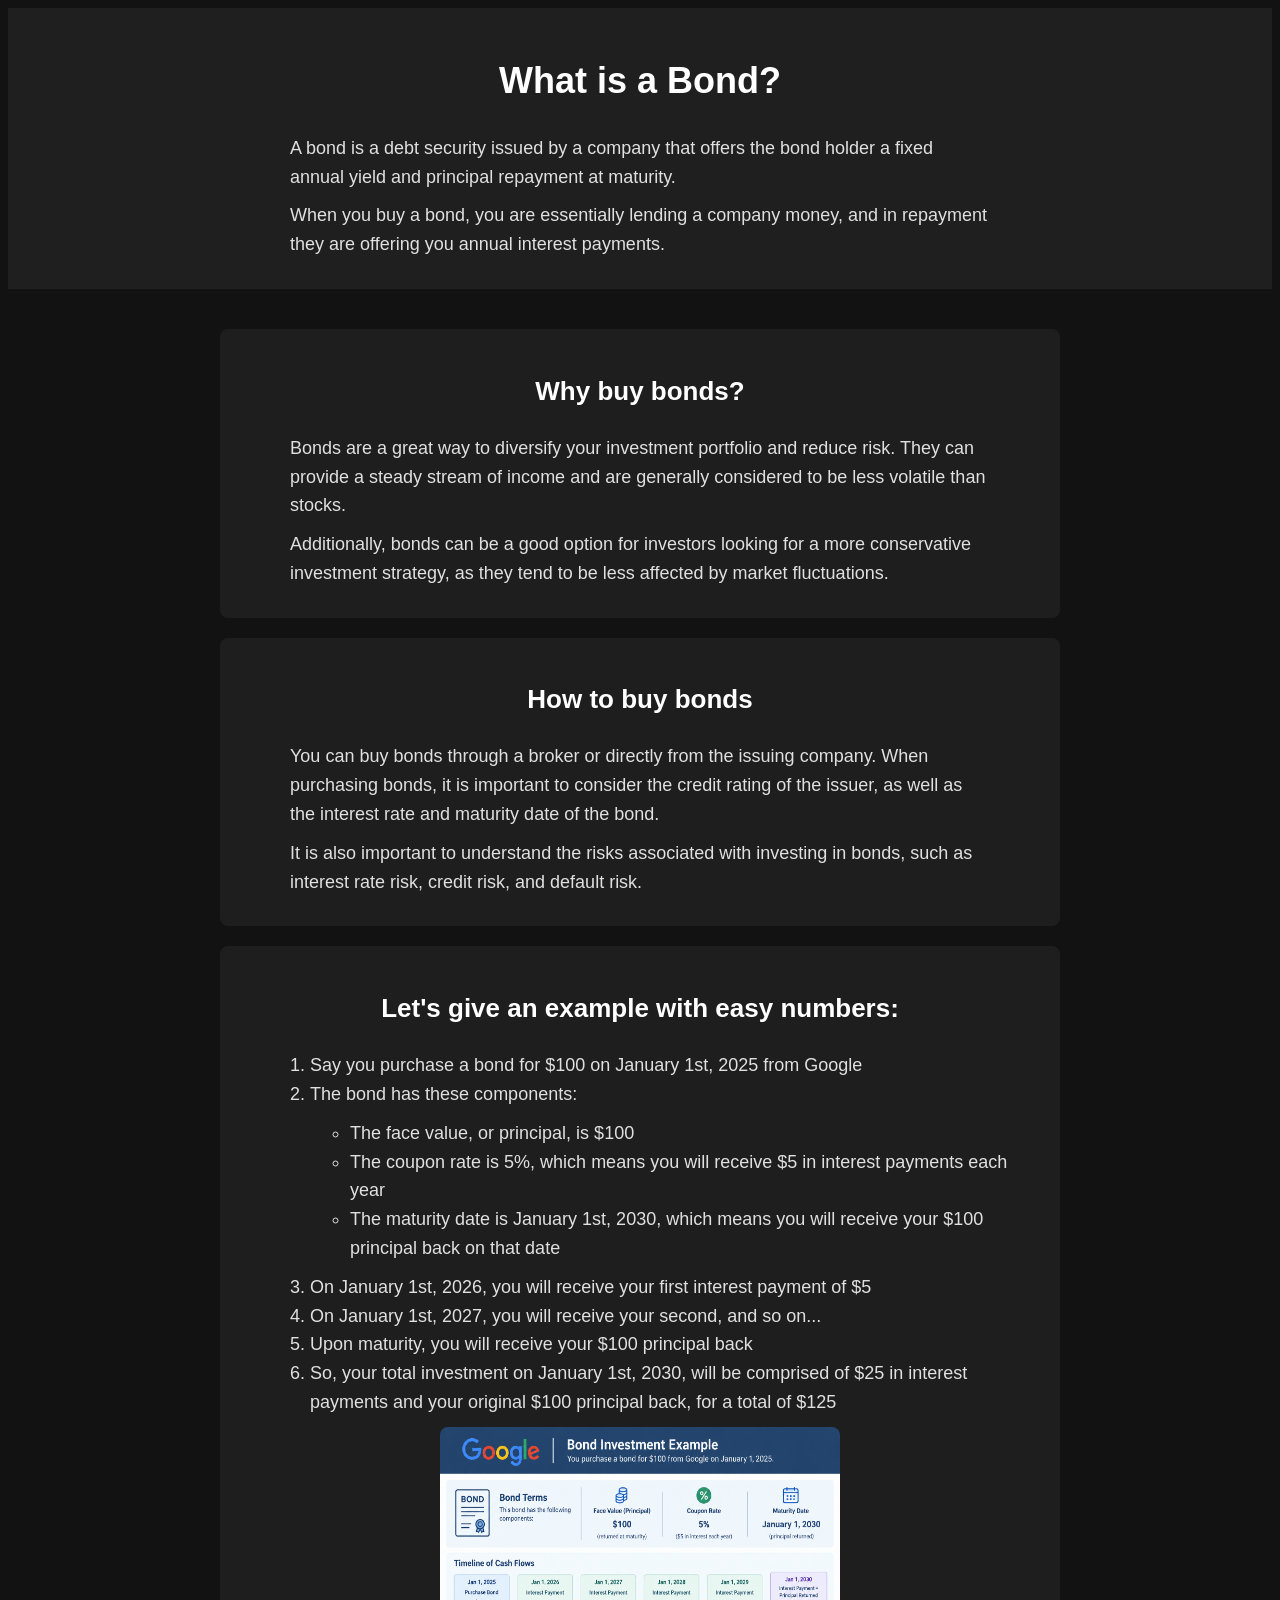
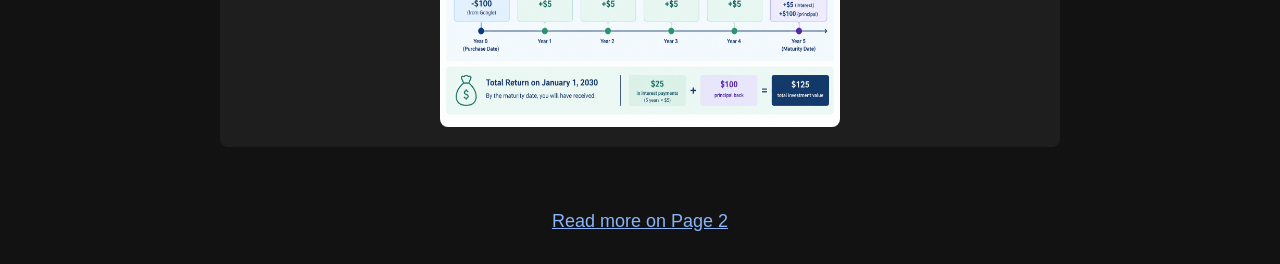
==== index.html @ b2c699c2 "Add CSS stylesheet with dark theme and link it in both pages Co-Authored-By: Claude Sonnet 5 <norepl" ====
<html>
     <!-- Create Title -->
<head>
    <title>How Bonds Work</title>
    <link rel="stylesheet" href="css/style.css">
</head>
<body>
    <!-- Page title and intro -->
    <header>
        <h1>What is a Bond?</h1>
        <p>A bond is a debt security issued by a company that offers the bond holder a fixed annual yield and principal repayment at maturity. </p>
        <p>When you buy a bond, you are essentially lending a company money, and in repayment they are offering you annual interest payments. </p>
    </header>

    <main>
        <!-- Why buy bonds -->
        <article>
            <h2>Why buy bonds?</h2>
            <p>Bonds are a great way to diversify your investment portfolio and reduce risk. They can provide a steady stream of income and are generally considered to be less volatile than stocks. </p>
            <p>Additionally, bonds can be a good option for investors looking for a more conservative investment strategy, as they tend to be less affected by market fluctuations. </p>
        </article>

        <!-- How to buy bonds -->
        <article>
            <h2>How to buy bonds</h2>
            <p>You can buy bonds through a broker or directly from the issuing company. When purchasing bonds, it is important to consider the credit rating of the issuer, as well as the interest rate and maturity date of the bond. </p>
            <p>It is also important to understand the risks associated with investing in bonds, such as interest rate risk, credit risk, and default risk. </p>
        </article>

        <!-- Example using lists (ordered and unordered) -->
        <article>
            <h2>Let's give an example with easy numbers:</h2>

            <section>
                <ol>
                    <li>Say you purchase a bond for $100 on January 1st, 2025 from Google</li>
                    <li>The bond has these components:
                        <ul>
                            <li>The face value, or principal, is $100</li>
                            <li>The coupon rate is 5%, which means you will receive $5 in interest payments each year</li>
                            <li>The maturity date is January 1st, 2030, which means you will receive your $100 principal back on that date</li>
                        </ul>
                    </li>
                    <li>On January 1st, 2026, you will receive your first interest payment of $5</li>
                    <li>On January 1st, 2027, you will receive your second, and so on...</li>
                    <li>Upon maturity, you will receive your $100 principal back</li>
                    <li>So, your total investment on January 1st, 2030, will be comprised of $25 in interest payments and your original $100 principal back, for a total of $125</li>
                </ol>
            </section>

            <!-- Image explanation -->
            <section>
                <img src="how_bonds_work_image.png" alt="Bond Example Image" width="500" height="300">
            </section>
        </article>
    </main>

    <!-- Navigation to page 2 -->
    <nav>
        <a href="page2.html">Read more on Page 2</a>
    </nav>
</body>
</html>
---- css/style.css ----
* {
  font-family: sans-serif;
}

body {
  background-color: #121212;
  color: #e0e0e0;
  font-size: 18px;
  line-height: 1.6;
}

header {
  background-color: #1f1f1f;
  text-align: center;
  padding: 20px;
}

h1 {
  font-size: 36px;
  text-align: center;
  color: #ffffff;
}

h2 {
  font-size: 26px;
  text-align: center;
  color: #ffffff;
}

p {
  text-align: left;
  max-width: 700px;
  margin: 10px auto;
}

main {
  padding: 20px;
}

article {
  background-color: #1e1e1e;
  border-radius: 8px;
  padding: 20px;
  margin: 20px auto;
  max-width: 800px;
}

ol, ul {
  max-width: 700px;
  margin: 10px auto;
}

img {
  width: 50%;
  border-radius: 8px;
  display: block;
  margin: auto;
}

nav {
  text-align: center;
  padding: 20px;
}

nav a {
  color: #8ab4f8;
}
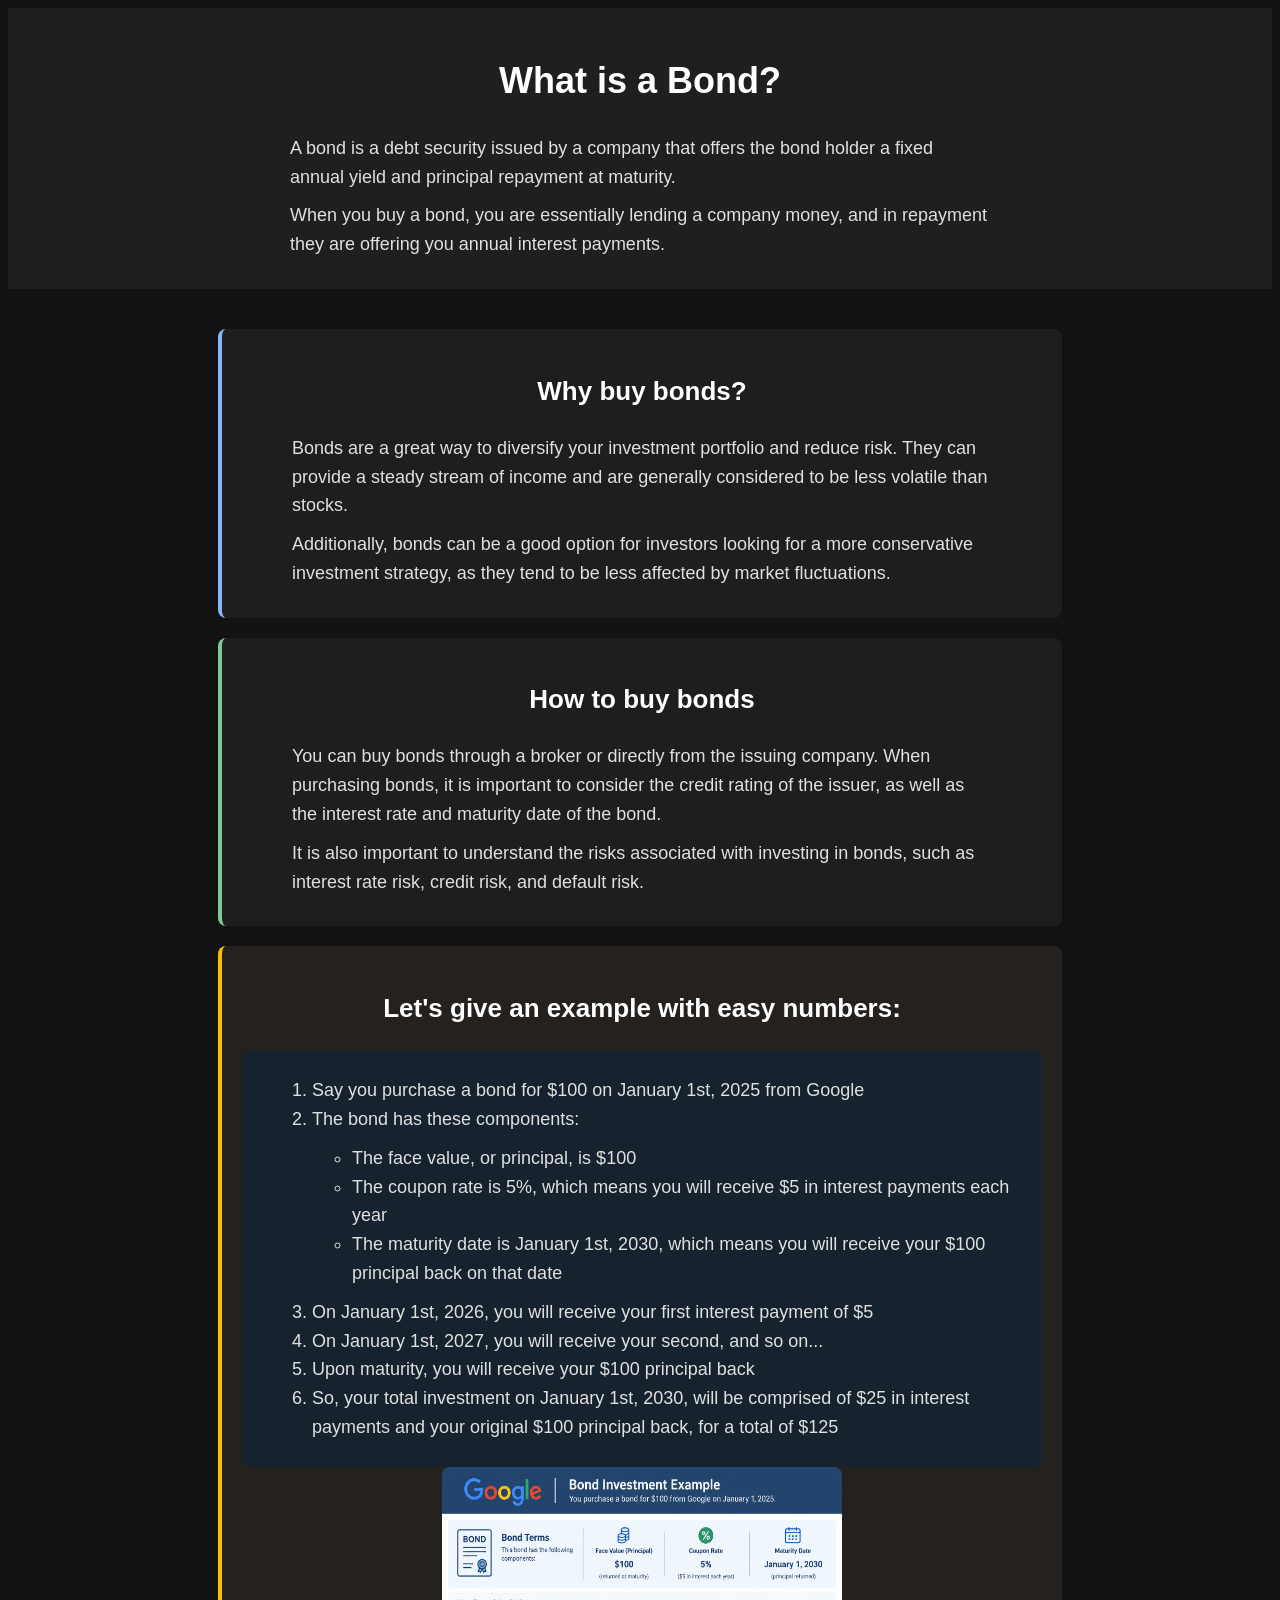
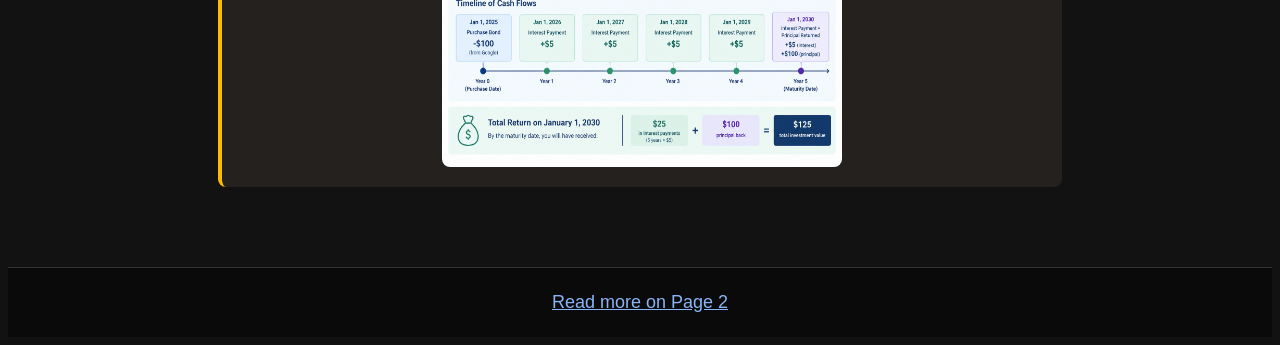
==== commit ee1b6724: "Add classes and IDs for section-level styling Co-Authored-By: Claude Sonnet 5 <noreply@anthropic.com" ====
--- a/index.html
+++ b/index.html
@@ -14,24 +14,24 @@
 
     <main>
         <!-- Why buy bonds -->
-        <article>
+        <article class="content-section">
             <h2>Why buy bonds?</h2>
             <p>Bonds are a great way to diversify your investment portfolio and reduce risk. They can provide a steady stream of income and are generally considered to be less volatile than stocks. </p>
             <p>Additionally, bonds can be a good option for investors looking for a more conservative investment strategy, as they tend to be less affected by market fluctuations. </p>
         </article>
 
         <!-- How to buy bonds -->
-        <article>
+        <article id="how-to-buy" class="content-section">
             <h2>How to buy bonds</h2>
             <p>You can buy bonds through a broker or directly from the issuing company. When purchasing bonds, it is important to consider the credit rating of the issuer, as well as the interest rate and maturity date of the bond. </p>
             <p>It is also important to understand the risks associated with investing in bonds, such as interest rate risk, credit risk, and default risk. </p>
         </article>
 
         <!-- Example using lists (ordered and unordered) -->
-        <article>
+        <article id="bond-example" class="content-section">
             <h2>Let's give an example with easy numbers:</h2>
 
-            <section>
+            <section class="bond-list">
                 <ol>
                     <li>Say you purchase a bond for $100 on January 1st, 2025 from Google</li>
                     <li>The bond has these components:
--- a/css/style.css
+++ b/css/style.css
@@ -58,10 +58,47 @@
 }
 
 nav {
+  background-color: #0a0a0a;
   text-align: center;
   padding: 20px;
+  margin-top: 40px;
+  border-top: 1px solid #333333;
 }
 
 nav a {
   color: #8ab4f8;
 }
+
+/* Classes */
+.content-section {
+  border-left: 4px solid #8ab4f8;
+}
+
+.risk-topic {
+  background-color: #2a1e1e;
+  border-left-color: #e57373;
+}
+
+.bond-list {
+  background-color: #16232e;
+  border-radius: 6px;
+  padding: 15px;
+}
+
+/* IDs */
+#how-to-buy {
+  border-left-color: #81c995;
+}
+
+#bond-example {
+  background-color: #24211e;
+  border-left-color: #fbbc04;
+}
+
+#interest-rate-risk {
+  border-left-color: #f28b82;
+}
+
+#credit-risk {
+  border-left-color: #ff8a65;
+}
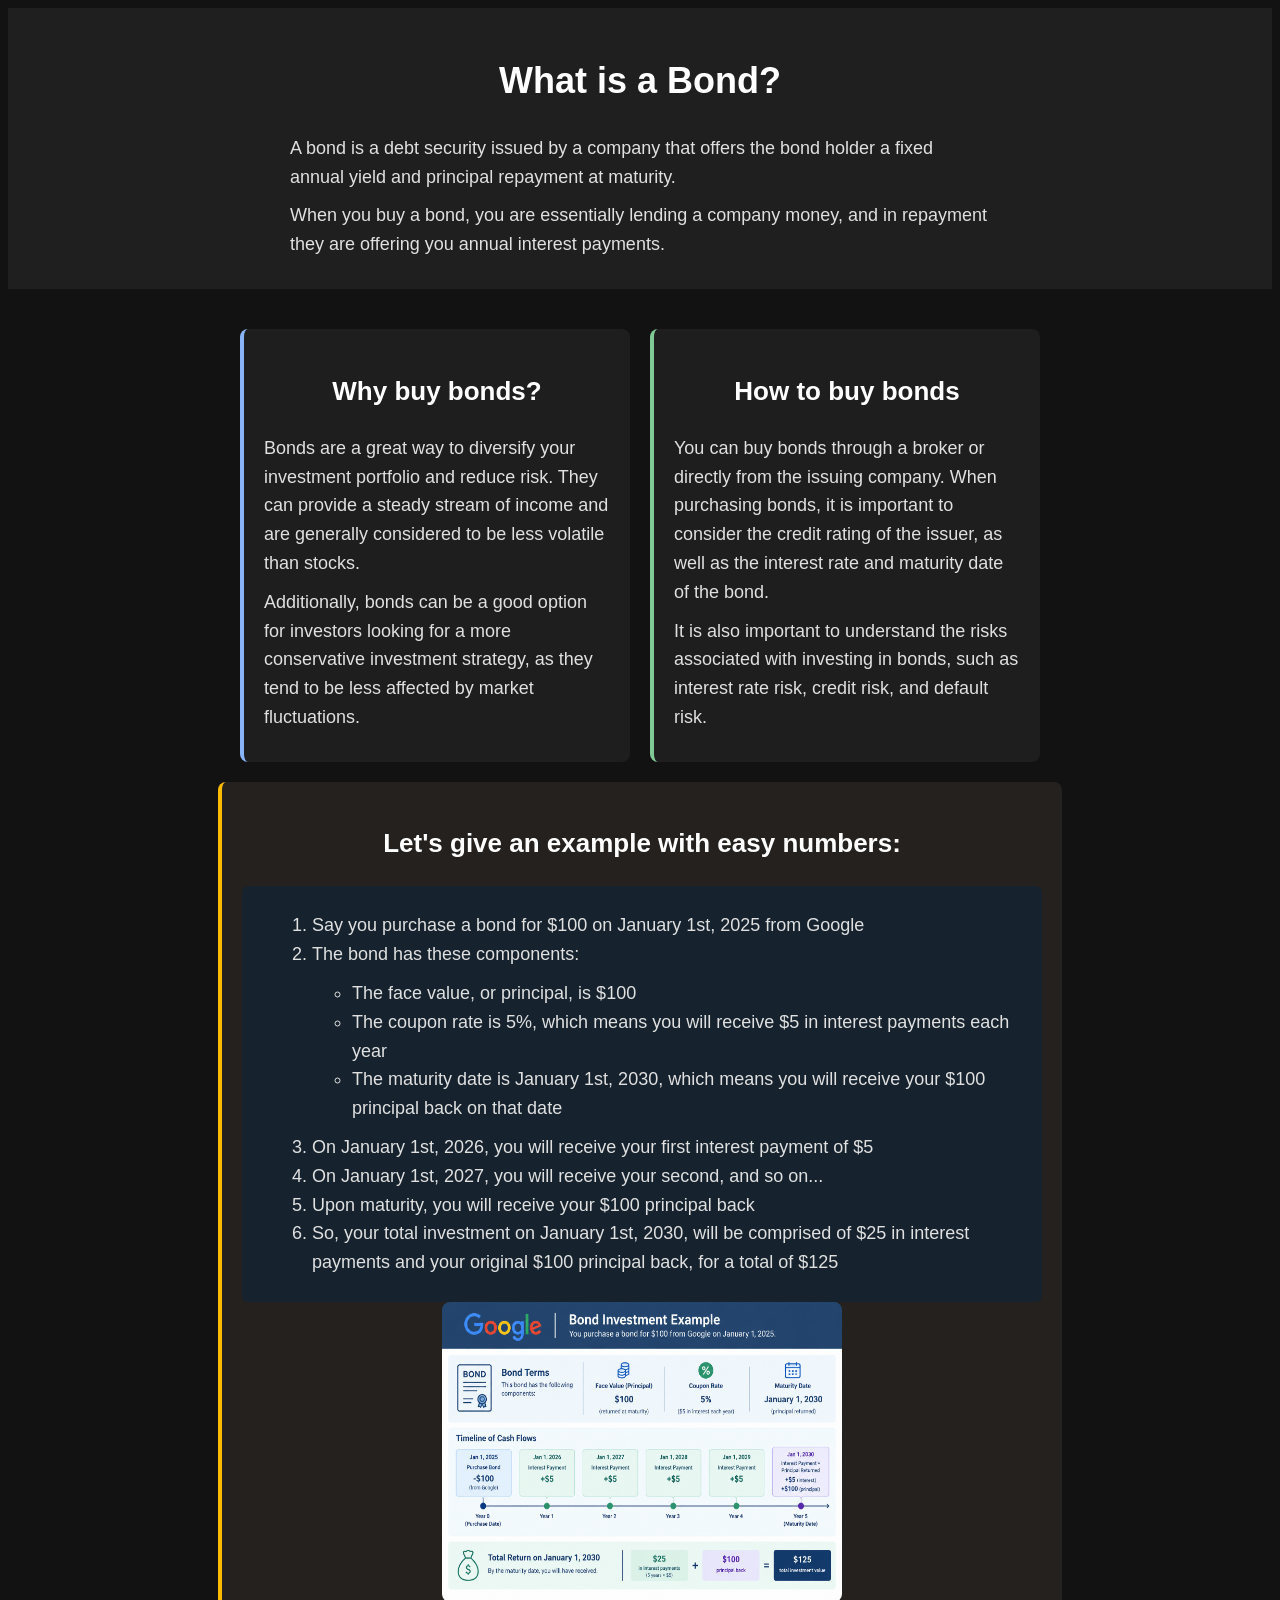
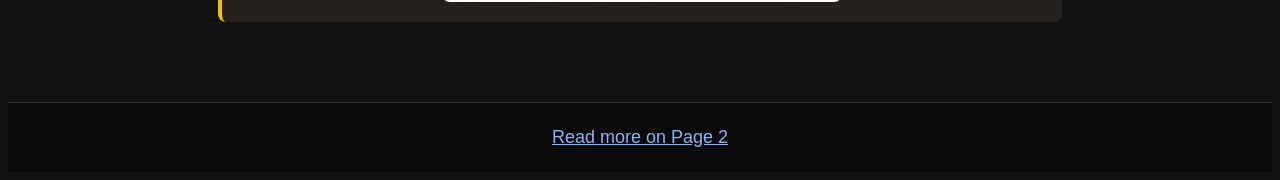
==== commit ed68b9fa: "Add flexbox layout for side-by-side sections and comment styles Co-Authored-By: Claude Sonnet 5 <nor" ====
--- a/index.html
+++ b/index.html
@@ -13,19 +13,21 @@
     </header>
 
     <main>
-        <!-- Why buy bonds -->
-        <article class="content-section">
-            <h2>Why buy bonds?</h2>
-            <p>Bonds are a great way to diversify your investment portfolio and reduce risk. They can provide a steady stream of income and are generally considered to be less volatile than stocks. </p>
-            <p>Additionally, bonds can be a good option for investors looking for a more conservative investment strategy, as they tend to be less affected by market fluctuations. </p>
-        </article>
+        <div id="bond-info-wrapper">
+            <!-- Why buy bonds -->
+            <article id="why-buy" class="content-section">
+                <h2>Why buy bonds?</h2>
+                <p>Bonds are a great way to diversify your investment portfolio and reduce risk. They can provide a steady stream of income and are generally considered to be less volatile than stocks. </p>
+                <p>Additionally, bonds can be a good option for investors looking for a more conservative investment strategy, as they tend to be less affected by market fluctuations. </p>
+            </article>
 
-        <!-- How to buy bonds -->
-        <article id="how-to-buy" class="content-section">
-            <h2>How to buy bonds</h2>
-            <p>You can buy bonds through a broker or directly from the issuing company. When purchasing bonds, it is important to consider the credit rating of the issuer, as well as the interest rate and maturity date of the bond. </p>
-            <p>It is also important to understand the risks associated with investing in bonds, such as interest rate risk, credit risk, and default risk. </p>
-        </article>
+            <!-- How to buy bonds -->
+            <article id="how-to-buy" class="content-section">
+                <h2>How to buy bonds</h2>
+                <p>You can buy bonds through a broker or directly from the issuing company. When purchasing bonds, it is important to consider the credit rating of the issuer, as well as the interest rate and maturity date of the bond. </p>
+                <p>It is also important to understand the risks associated with investing in bonds, such as interest rate risk, credit risk, and default risk. </p>
+            </article>
+        </div>
 
         <!-- Example using lists (ordered and unordered) -->
         <article id="bond-example" class="content-section">
--- a/css/style.css
+++ b/css/style.css
@@ -1,7 +1,9 @@
+/* Apply the same readable font to every element on the page */
 * {
   font-family: sans-serif;
 }
 
+/* Dark theme base: dark background, light text, comfortable reading size/line-height */
 body {
   background-color: #121212;
   color: #e0e0e0;
@@ -9,34 +11,40 @@
   line-height: 1.6;
 }
 
+/* Give the header a slightly lighter panel color and center its content */
 header {
   background-color: #1f1f1f;
   text-align: center;
   padding: 20px;
 }
 
+/* Main page title: large, centered, and bright white for contrast on dark background */
 h1 {
   font-size: 36px;
   text-align: center;
   color: #ffffff;
 }
 
+/* Section headings: smaller than h1 but still centered and bright */
 h2 {
   font-size: 26px;
   text-align: center;
   color: #ffffff;
 }
 
+/* Keep paragraph text left-aligned and limited in width so lines stay easy to read */
 p {
   text-align: left;
   max-width: 700px;
   margin: 10px auto;
 }
 
+/* Add breathing room around the main content area */
 main {
   padding: 20px;
 }
 
+/* Give each article its own card-like panel, separated from the dark page background */
 article {
   background-color: #1e1e1e;
   border-radius: 8px;
@@ -45,11 +53,28 @@
   max-width: 800px;
 }
 
+/* Flex container: places the "Why buy bonds" and "How to buy bonds" articles side by side with spacing between them */
+#bond-info-wrapper {
+  display: flex;
+  gap: 20px;
+  max-width: 800px;
+  margin: 20px auto;
+}
+
+/* Flex items: let each article inside the wrapper share the row equally */
+#bond-info-wrapper article {
+  flex: 1;
+  margin: 0;
+  max-width: none;
+}
+
+/* Constrain and center lists so they line up with the paragraph text width */
 ol, ul {
   max-width: 700px;
   margin: 10px auto;
 }
 
+/* Scale the image down, round its corners, and center it on the page */
 img {
   width: 50%;
   border-radius: 8px;
@@ -57,6 +82,7 @@
   margin: auto;
 }
 
+/* Style the nav like a footer: near-black background and a top border to separate it from the content above */
 nav {
   background-color: #0a0a0a;
   text-align: center;
@@ -65,40 +91,50 @@
   border-top: 1px solid #333333;
 }
 
+/* Make footer/nav links a readable light blue on the dark background */
 nav a {
   color: #8ab4f8;
 }
 
 /* Classes */
+
+/* Shared style for every article "card": a blue accent border marks it as a content section */
 .content-section {
   border-left: 4px solid #8ab4f8;
 }
 
+/* Overrides .content-section on risk-related articles: a reddish tint/border signals caution */
 .risk-topic {
   background-color: #2a1e1e;
   border-left-color: #e57373;
 }
 
+/* Highlight the step-by-step bond example with its own dark-blue background */
 .bond-list {
   background-color: #16232e;
   border-radius: 6px;
   padding: 15px;
 }
 
-/* IDs */
+/* IDs (each targets one unique section, overriding the accent border color from .content-section) */
+
+/* "How to buy bonds" gets a green accent border */
 #how-to-buy {
   border-left-color: #81c995;
 }
 
+/* The worked example gets a gold accent border and a warm background tint */
 #bond-example {
   background-color: #24211e;
   border-left-color: #fbbc04;
 }
 
+/* "Interest Rate Risk" gets a coral accent border */
 #interest-rate-risk {
   border-left-color: #f28b82;
 }
 
+/* "Credit Risk" gets an orange accent border, distinct from the other risk section */
 #credit-risk {
   border-left-color: #ff8a65;
 }
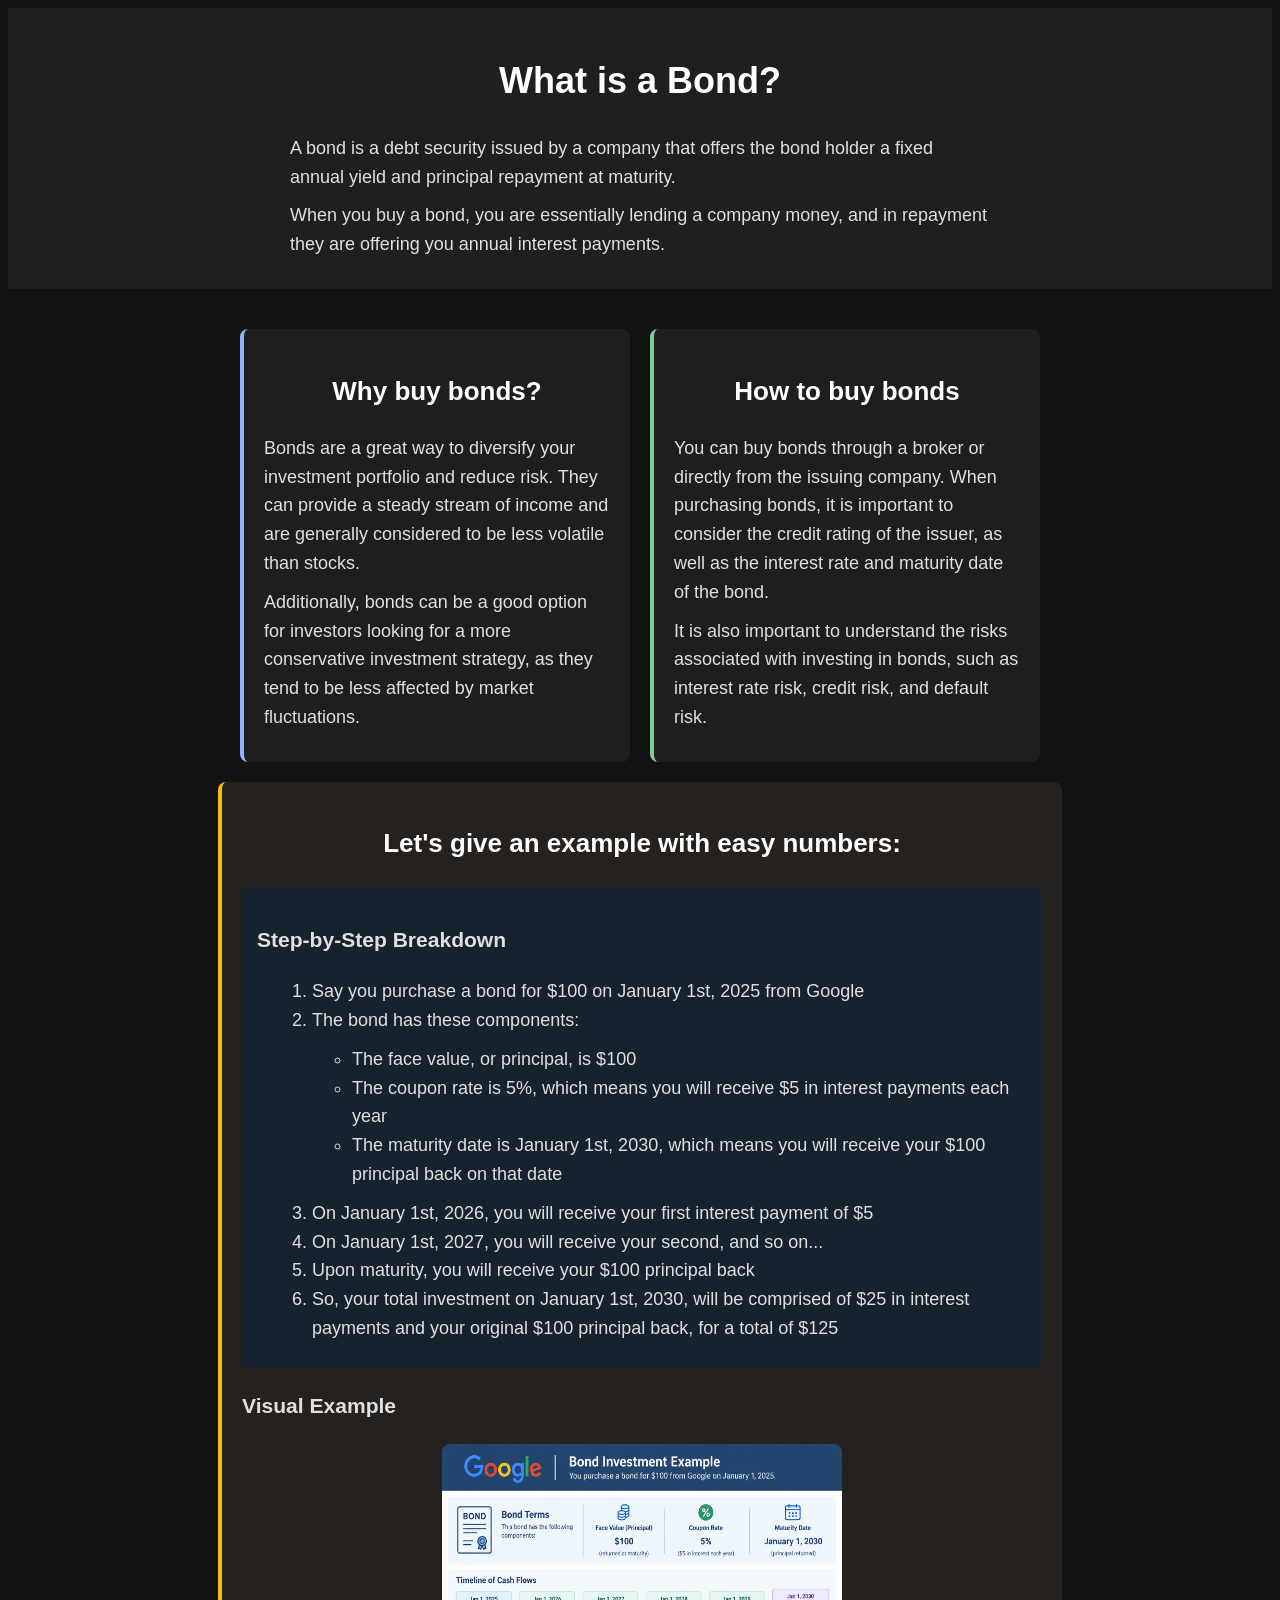
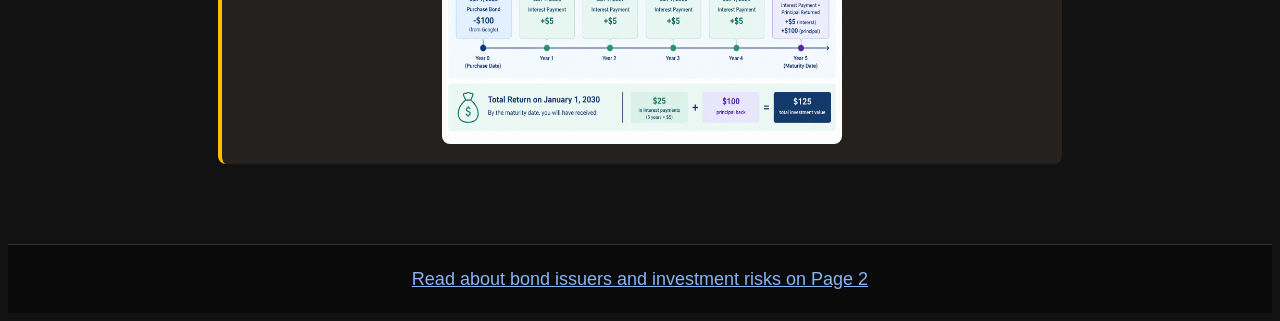
==== commit 43683492: "Improve accessibility: heading structure, alt text, link text, and semantic landmarks" ====
--- a/index.html
+++ b/index.html
@@ -13,7 +13,7 @@
     </header>
 
     <main>
-        <div id="bond-info-wrapper">
+        <section id="bond-info-wrapper">
             <!-- Why buy bonds -->
             <article id="why-buy" class="content-section">
                 <h2>Why buy bonds?</h2>
@@ -27,13 +27,14 @@
                 <p>You can buy bonds through a broker or directly from the issuing company. When purchasing bonds, it is important to consider the credit rating of the issuer, as well as the interest rate and maturity date of the bond. </p>
                 <p>It is also important to understand the risks associated with investing in bonds, such as interest rate risk, credit risk, and default risk. </p>
             </article>
-        </div>
+        </section>
 
         <!-- Example using lists (ordered and unordered) -->
         <article id="bond-example" class="content-section">
             <h2>Let's give an example with easy numbers:</h2>
 
             <section class="bond-list">
+                <h3>Step-by-Step Breakdown</h3>
                 <ol>
                     <li>Say you purchase a bond for $100 on January 1st, 2025 from Google</li>
                     <li>The bond has these components:
@@ -52,14 +53,17 @@
 
             <!-- Image explanation -->
             <section>
-                <img src="how_bonds_work_image.png" alt="Bond Example Image" width="500" height="300">
+                <h3>Visual Example</h3>
+                <img src="how_bonds_work_image.png" alt="Infographic of a $100 Google bond purchased January 1, 2025, with a 5% coupon rate and a January 1, 2030 maturity date. A timeline shows $5 interest payments each year from 2026 through 2029, followed by a final payment of $5 interest plus the $100 principal in 2030, for a total return of $125." width="500" height="300">
             </section>
         </article>
     </main>
 
     <!-- Navigation to page 2 -->
-    <nav>
-        <a href="page2.html">Read more on Page 2</a>
-    </nav>
+    <footer>
+        <nav>
+            <a href="page2.html">Read about bond issuers and investment risks on Page 2</a>
+        </nav>
+    </footer>
 </body>
 </html>
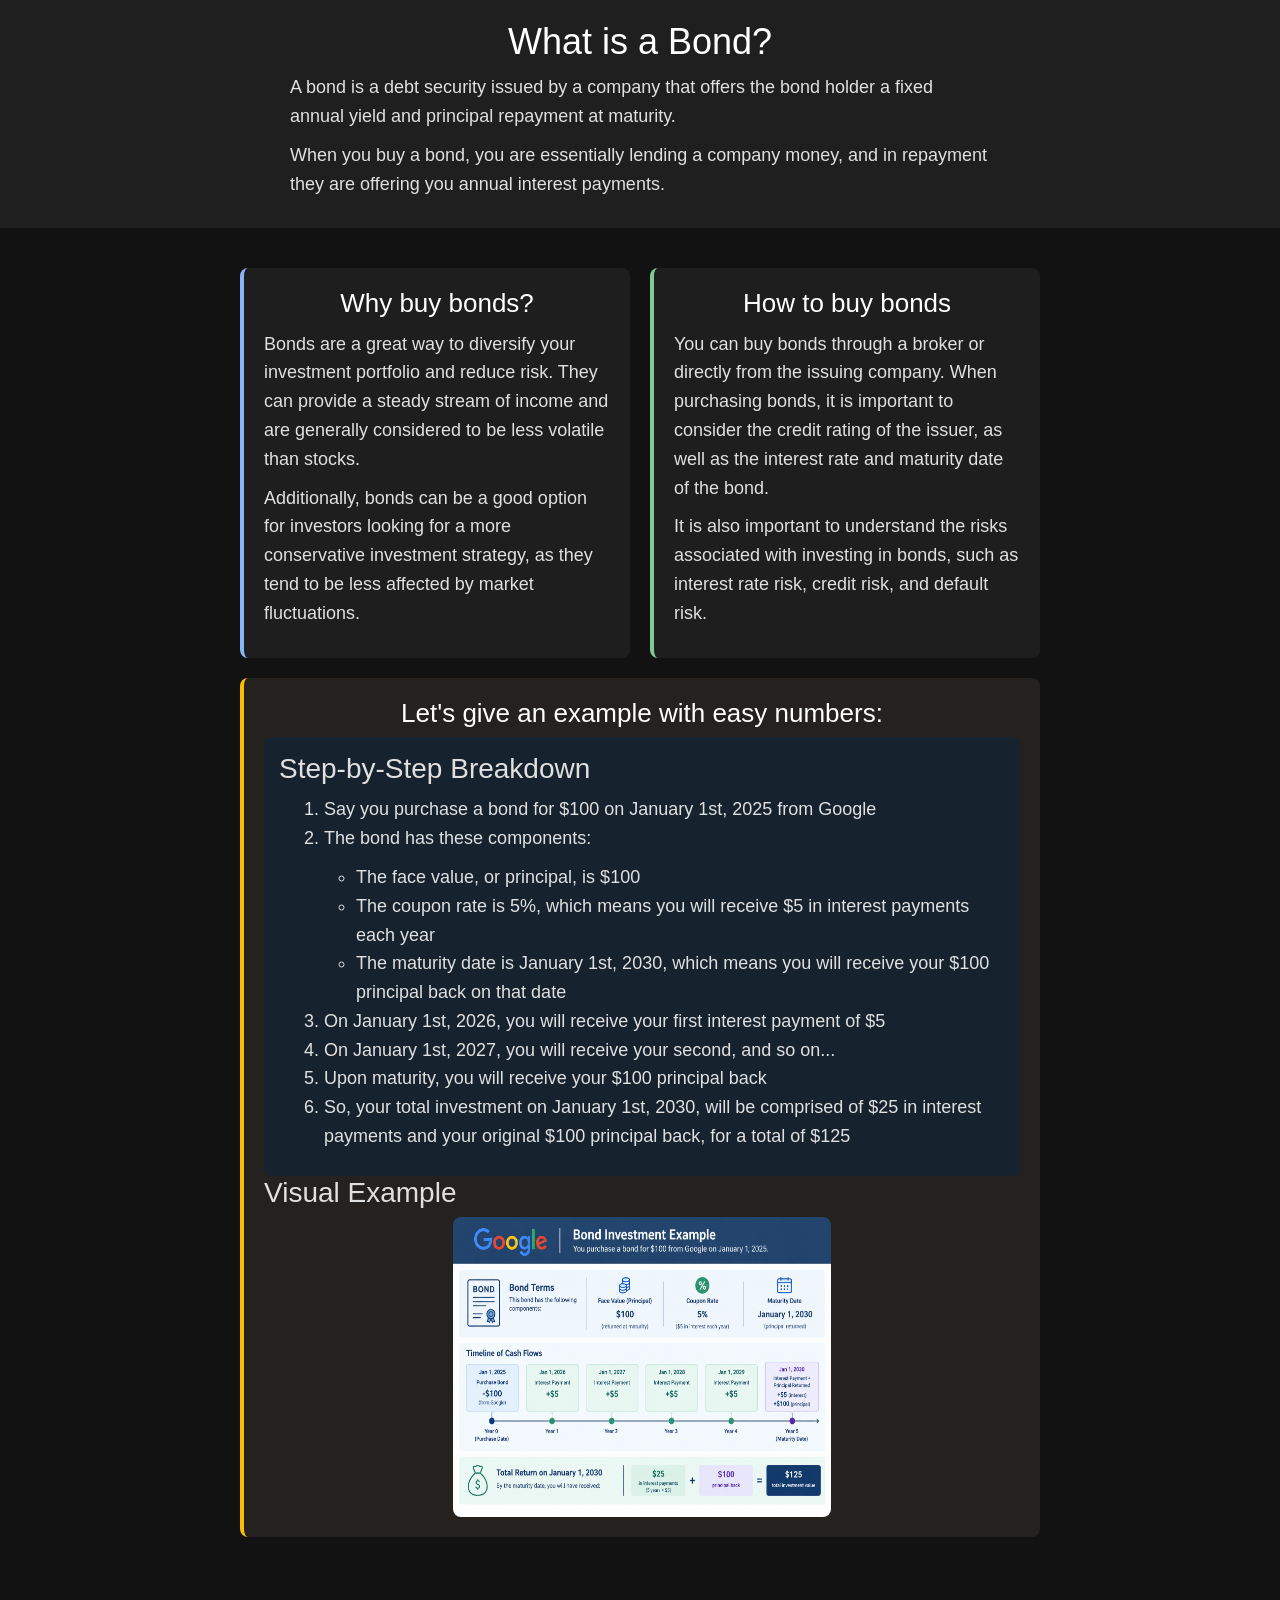
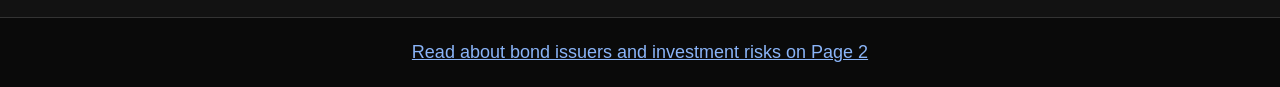
==== commit 5e17ecec: "Add Bootstrap 5.3.3 CDN linkes to all HTML pages" ====
--- a/index.html
+++ b/index.html
@@ -1,7 +1,10 @@
-<html>
+<html lang="en">
      <!-- Create Title -->
 <head>
     <title>How Bonds Work</title>
+    <!-- Link to Bootstrap -->
+    <link href="https://cdn.jsdelivr.net/npm/bootstrap@5.3.3/dist/css/bootstrap.min.css" rel="stylesheet" integrity="sha384-QWTKZyjpPEjISv5WaRU9OFeRpok6YctnYmDr5pNlyT2bRjXh0JMhjY6hW+ALEwIH" crossorigin="anonymous">
+    <!-- Link to Your Custom Stylesheet -->
     <link rel="stylesheet" href="css/style.css">
 </head>
 <body>
--- a/css/style.css
+++ b/css/style.css
@@ -138,3 +138,40 @@
 #credit-risk {
   border-left-color: #ff8a65;
 }
+
+/* Responsive adjustments for small screens (phones) */
+@media (max-width: 600px) {
+  /* Slightly smaller base text so paragraphs don't require zooming or side-scrolling */
+  body {
+    font-size: 16px;
+  }
+
+  /* Shrink the oversized headings so they don't wrap awkwardly on narrow screens */
+  h1 {
+    font-size: 28px;
+  }
+
+  h2 {
+    font-size: 22px;
+  }
+
+  /* Stack the "Why buy bonds" / "How to buy bonds" articles instead of squeezing them side by side */
+  #bond-info-wrapper {
+    flex-direction: column;
+  }
+
+  /* Reduce padding/margins so content isn't cramped against the edges of a small screen */
+  main {
+    padding: 10px;
+  }
+
+  article {
+    padding: 15px;
+    margin: 15px auto;
+  }
+
+  /* Let the image take up more width on a small screen instead of looking tiny */
+  img {
+    width: 80%;
+  }
+}
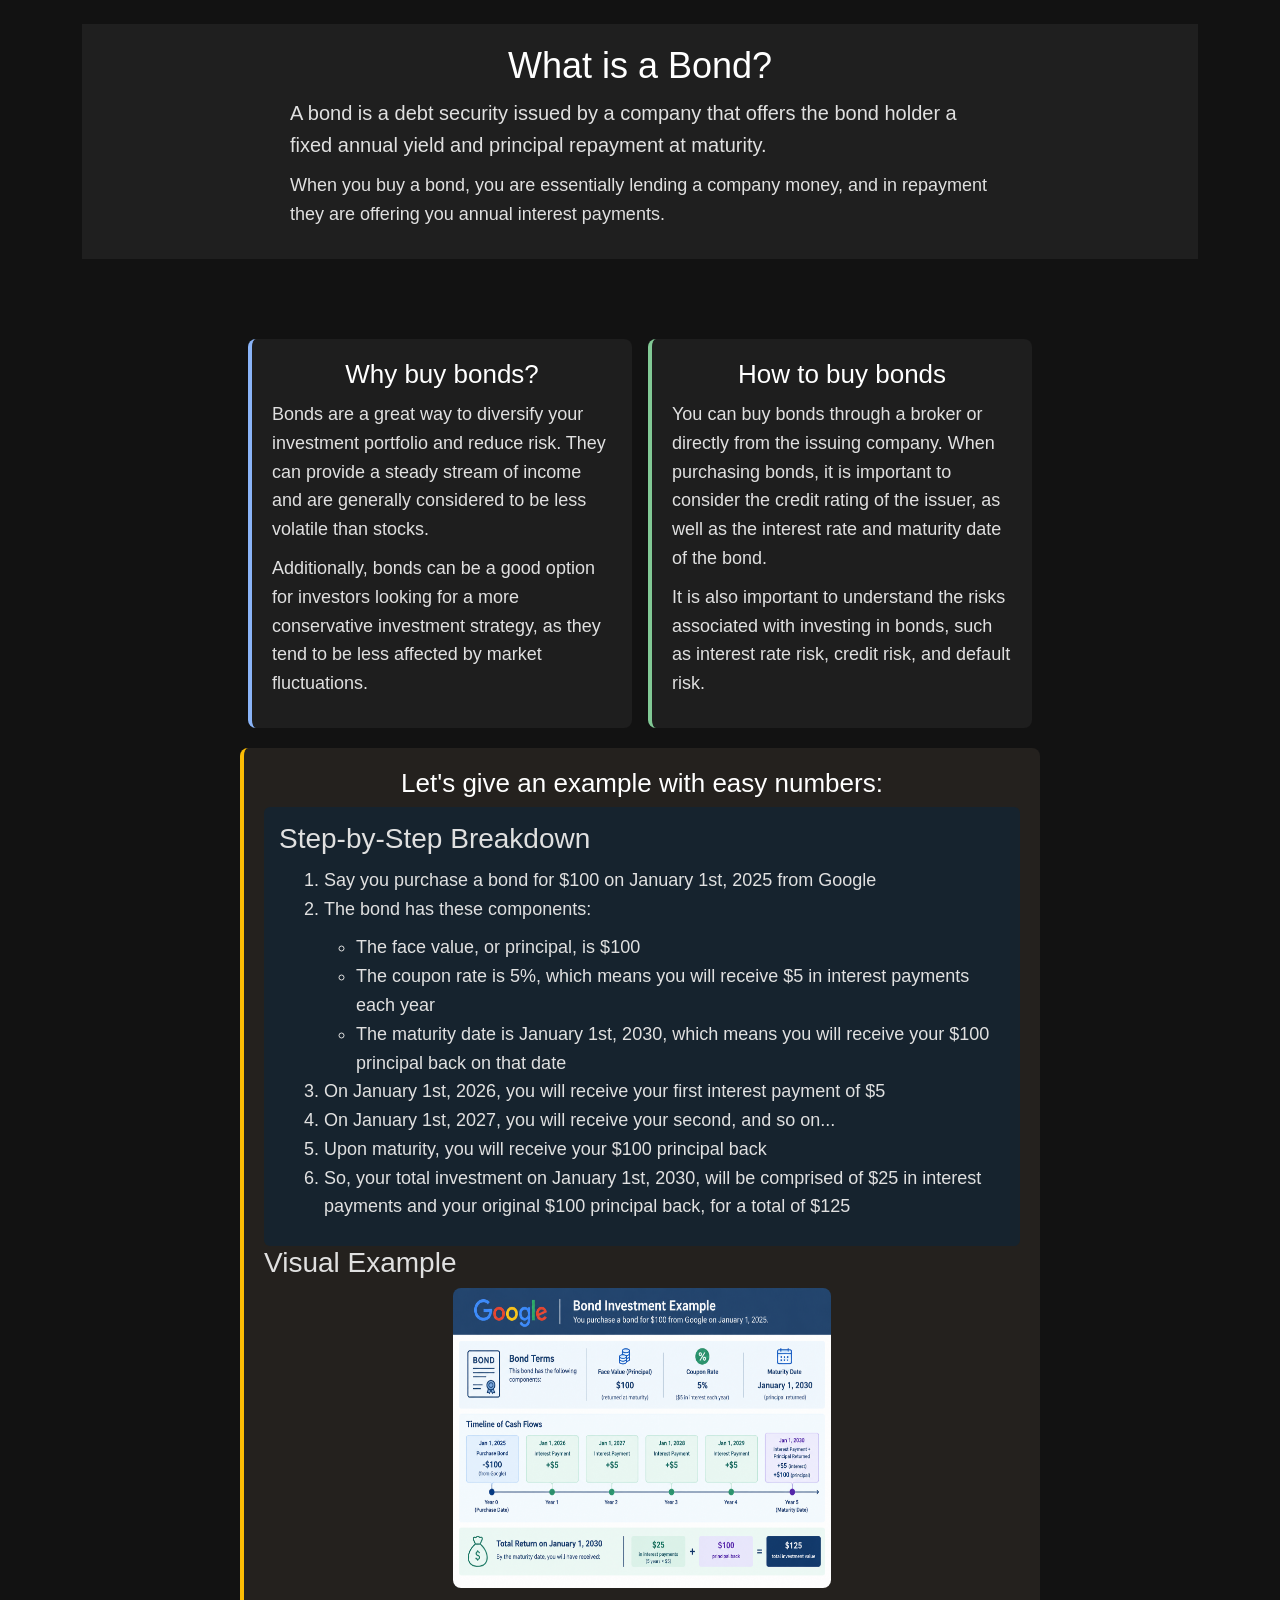
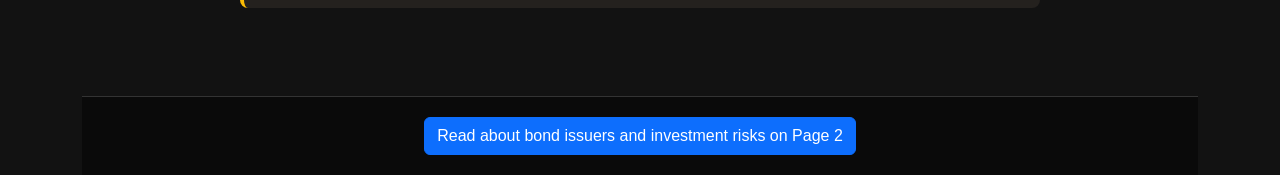
==== commit 2cbb0374: "Apply Bootstrap classes for layout, typography, and buttons" ====
--- a/index.html
+++ b/index.html
@@ -1,6 +1,9 @@
+<!doctype html>
 <html lang="en">
      <!-- Create Title -->
 <head>
+    <meta charset="utf-8">
+    <meta name="viewport" content="width=device-width, initial-scale=1">
     <title>How Bonds Work</title>
     <!-- Link to Bootstrap -->
     <link href="https://cdn.jsdelivr.net/npm/bootstrap@5.3.3/dist/css/bootstrap.min.css" rel="stylesheet" integrity="sha384-QWTKZyjpPEjISv5WaRU9OFeRpok6YctnYmDr5pNlyT2bRjXh0JMhjY6hW+ALEwIH" crossorigin="anonymous">
@@ -8,28 +11,34 @@
     <link rel="stylesheet" href="css/style.css">
 </head>
 <body>
+  <!-- Bootstrap container centers and constrains all page content -->
+  <div class="container mt-4">
     <!-- Page title and intro -->
-    <header>
+    <header class="text-center mb-4">
         <h1>What is a Bond?</h1>
-        <p>A bond is a debt security issued by a company that offers the bond holder a fixed annual yield and principal repayment at maturity. </p>
+        <p class="lead">A bond is a debt security issued by a company that offers the bond holder a fixed annual yield and principal repayment at maturity. </p>
         <p>When you buy a bond, you are essentially lending a company money, and in repayment they are offering you annual interest payments. </p>
     </header>
 
     <main>
-        <section id="bond-info-wrapper">
+        <section id="bond-info-wrapper" class="row g-3">
             <!-- Why buy bonds -->
-            <article id="why-buy" class="content-section">
+            <div class="col-md-6">
+            <article id="why-buy" class="content-section h-100">
                 <h2>Why buy bonds?</h2>
                 <p>Bonds are a great way to diversify your investment portfolio and reduce risk. They can provide a steady stream of income and are generally considered to be less volatile than stocks. </p>
                 <p>Additionally, bonds can be a good option for investors looking for a more conservative investment strategy, as they tend to be less affected by market fluctuations. </p>
             </article>
+            </div>
 
             <!-- How to buy bonds -->
-            <article id="how-to-buy" class="content-section">
+            <div class="col-md-6">
+            <article id="how-to-buy" class="content-section h-100">
                 <h2>How to buy bonds</h2>
                 <p>You can buy bonds through a broker or directly from the issuing company. When purchasing bonds, it is important to consider the credit rating of the issuer, as well as the interest rate and maturity date of the bond. </p>
                 <p>It is also important to understand the risks associated with investing in bonds, such as interest rate risk, credit risk, and default risk. </p>
             </article>
+            </div>
         </section>
 
         <!-- Example using lists (ordered and unordered) -->
@@ -63,10 +72,11 @@
     </main>
 
     <!-- Navigation to page 2 -->
-    <footer>
-        <nav>
-            <a href="page2.html">Read about bond issuers and investment risks on Page 2</a>
+    <footer class="mt-5">
+        <nav class="d-flex justify-content-center">
+            <a href="page2.html" class="btn btn-primary">Read about bond issuers and investment risks on Page 2</a>
         </nav>
     </footer>
+  </div>
 </body>
 </html>
--- a/css/style.css
+++ b/css/style.css
@@ -53,17 +53,14 @@
   max-width: 800px;
 }
 
-/* Flex container: places the "Why buy bonds" and "How to buy bonds" articles side by side with spacing between them */
+/* Bootstrap row (.row .g-3) handles the side-by-side layout; just cap its width and center it */
 #bond-info-wrapper {
-  display: flex;
-  gap: 20px;
   max-width: 800px;
   margin: 20px auto;
 }
 
-/* Flex items: let each article inside the wrapper share the row equally */
+/* Articles fill their Bootstrap column instead of using the default centered-card margins */
 #bond-info-wrapper article {
-  flex: 1;
   margin: 0;
   max-width: none;
 }
@@ -89,11 +86,6 @@
   padding: 20px;
   margin-top: 40px;
   border-top: 1px solid #333333;
-}
-
-/* Make footer/nav links a readable light blue on the dark background */
-nav a {
-  color: #8ab4f8;
 }
 
 /* Classes */
@@ -155,11 +147,6 @@
     font-size: 22px;
   }
 
-  /* Stack the "Why buy bonds" / "How to buy bonds" articles instead of squeezing them side by side */
-  #bond-info-wrapper {
-    flex-direction: column;
-  }
-
   /* Reduce padding/margins so content isn't cramped against the edges of a small screen */
   main {
     padding: 10px;
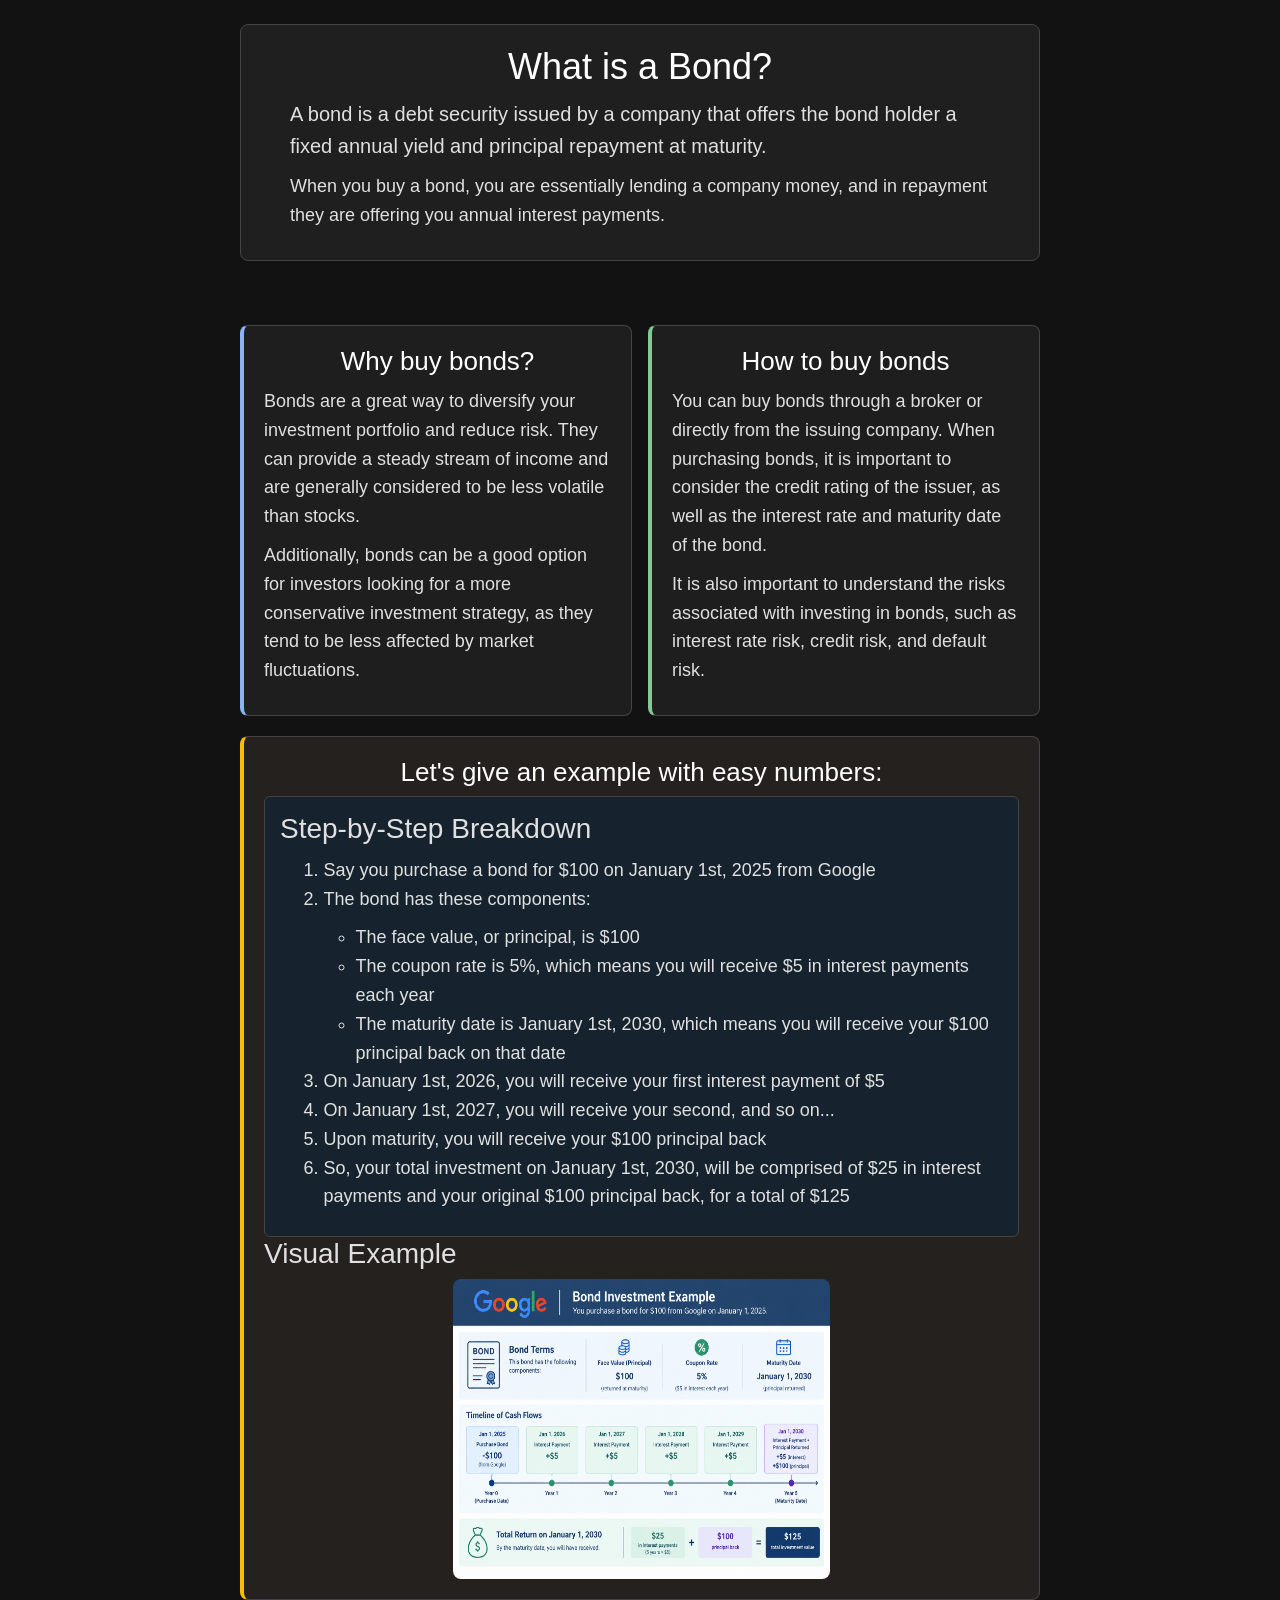
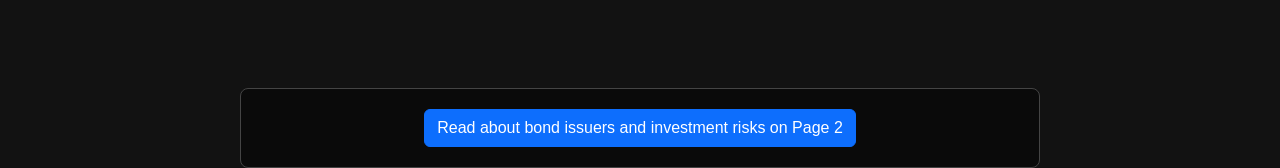
==== commit f056b0fd: "Add outline to text boxes and unify box widths" ====
--- a/index.html
+++ b/index.html
@@ -21,7 +21,8 @@
     </header>
 
     <main>
-        <section id="bond-info-wrapper" class="row g-3">
+        <section id="bond-info-wrapper">
+          <div class="row g-3">
             <!-- Why buy bonds -->
             <div class="col-md-6">
             <article id="why-buy" class="content-section h-100">
@@ -39,6 +40,7 @@
                 <p>It is also important to understand the risks associated with investing in bonds, such as interest rate risk, credit risk, and default risk. </p>
             </article>
             </div>
+          </div>
         </section>
 
         <!-- Example using lists (ordered and unordered) -->
--- a/css/style.css
+++ b/css/style.css
@@ -16,6 +16,11 @@
   background-color: #1f1f1f;
   text-align: center;
   padding: 20px;
+  border: 1px solid #444444;
+  border-radius: 8px;
+  max-width: 800px;
+  margin-left: auto;
+  margin-right: auto;
 }
 
 /* Main page title: large, centered, and bright white for contrast on dark background */
@@ -51,9 +56,10 @@
   padding: 20px;
   margin: 20px auto;
   max-width: 800px;
+  border: 1px solid #444444;
 }
 
-/* Bootstrap row (.row .g-3) handles the side-by-side layout; just cap its width and center it */
+/* Caps the Bootstrap row inside at the same 800px width as every other box, and centers it */
 #bond-info-wrapper {
   max-width: 800px;
   margin: 20px auto;
@@ -84,8 +90,10 @@
   background-color: #0a0a0a;
   text-align: center;
   padding: 20px;
-  margin-top: 40px;
-  border-top: 1px solid #333333;
+  margin: 40px auto 0;
+  max-width: 800px;
+  border: 1px solid #444444;
+  border-radius: 8px;
 }
 
 /* Classes */
@@ -106,6 +114,7 @@
   background-color: #16232e;
   border-radius: 6px;
   padding: 15px;
+  border: 1px solid #444444;
 }
 
 /* IDs (each targets one unique section, overriding the accent border color from .content-section) */
